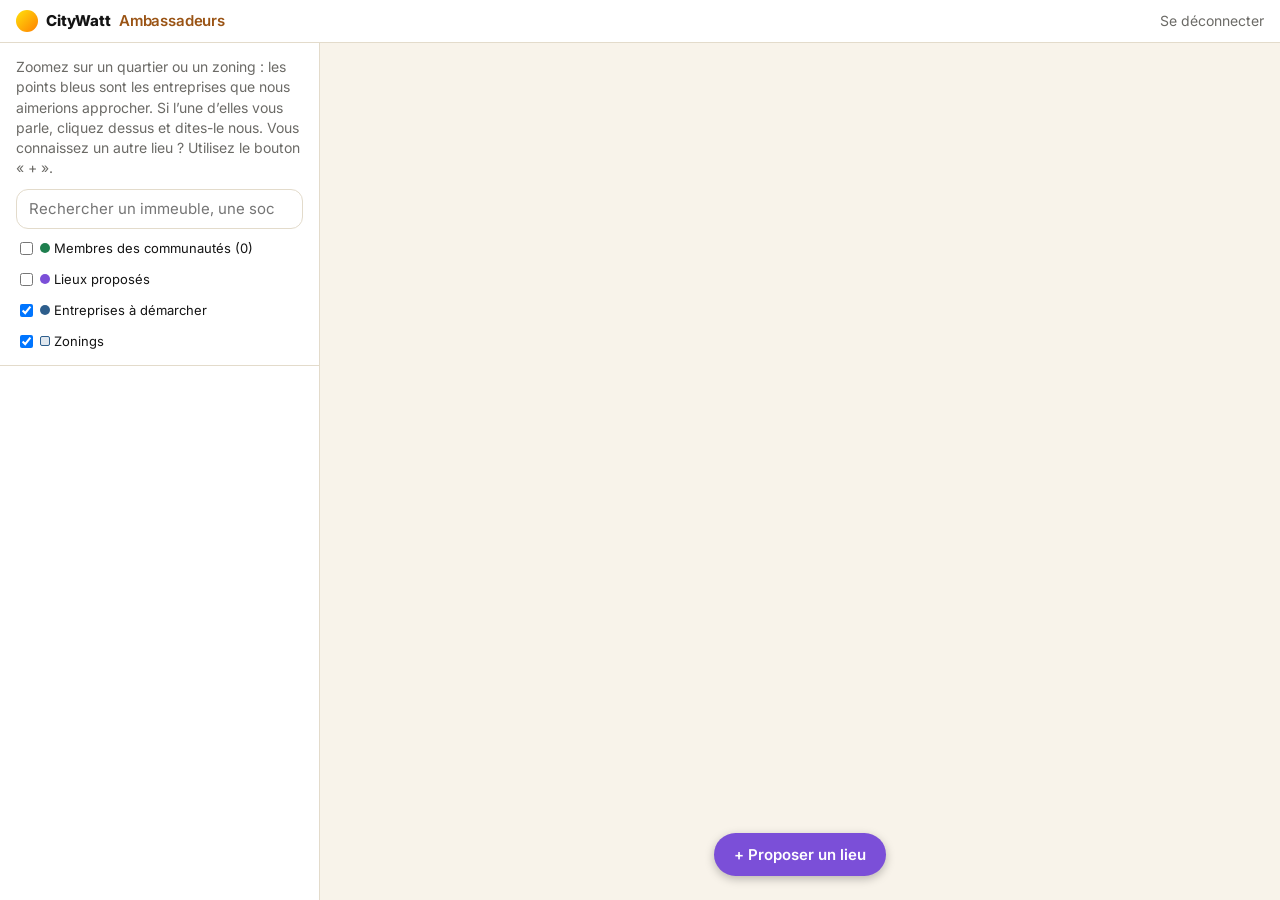
==== site/index.html @ bdba0e90 "Carte : contours des zonings et recherche d'entreprises autour d'un membre Les zonings se dessinent " ====
<!doctype html>
<html lang="fr">
<head>
  <meta charset="utf-8">
  <meta name="viewport" content="width=device-width, initial-scale=1">
  <title>CityWatt — Ambassadeurs</title>
  <link rel="stylesheet" href="vendor/leaflet/leaflet.css">
  <link rel="preconnect" href="https://fonts.googleapis.com">
  <link href="https://fonts.googleapis.com/css2?family=Inter:wght@400;500;600;700;800&display=swap" rel="stylesheet">
  <link rel="stylesheet" href="styles.css">
</head>
<body>
  <!-- Connexion -->
  <div id="login" class="overlay" hidden>
    <form id="login-form" class="card">
      <h1>CityWatt <span>Ambassadeurs</span></h1>
      <p class="muted">Aidez-nous à ouvrir les portes des grands bâtiments à Bruxelles, en Wallonie et en Flandre. Une introduction suffit : nous prenons le relais.</p>
      <label>Votre email <input name="email" type="email" required autocomplete="email"></label>
      <label>Mot de passe <input name="password" type="password" autocomplete="current-password"></label>
      <p class="error" id="login-error"></p>
      <p class="success" id="login-info" hidden></p>
      <button type="submit" class="btn primary">Se connecter</button>
      <button type="button" id="magic-link" class="link" style="margin-top:12px">Première visite ou pas de mot de passe ? Recevoir un lien de connexion par email</button>
    </form>
  </div>

  <header class="topbar">
    <div class="brand">CityWatt <span>Ambassadeurs</span></div>
    <div class="user">
      <span id="user-name"></span>
      <a id="tracker-link" href="https://meek-florentine-28add5.netlify.app/" hidden>Tous les outils</a>
      <a id="dossiers-link" href="dossiers.html" hidden>Dossiers apporteurs</a>
      <a id="admin-link" href="admin.html" hidden>Suivi équipe</a>
      <button id="logout" class="link">Se déconnecter</button>
    </div>
  </header>

  <main class="layout">
    <aside class="sidebar">
      <div class="intro">
        <p>Zoomez sur un quartier ou un zoning : les points bleus sont les entreprises que nous aimerions approcher. Si l’une d’elles vous parle, cliquez dessus et dites-le nous. Vous connaissez un autre lieu ? Utilisez le bouton « + ».</p>
        <input id="search" type="search" placeholder="Rechercher un immeuble, une société, une commune…">
        <div class="filters">
          <label><input type="checkbox" id="show-members" autocomplete="off"> <i class="dot member"></i><span>Membres des communautés (<span id="members-count">0</span>)</span></label>
          <label><input type="checkbox" id="show-suggestions" autocomplete="off"> <i class="dot sugg"></i><span>Lieux proposés</span></label>
          <label title="Entreprises repérées autour de nos membres et pas encore approchées. Zoomez sur un quartier pour les voir."><input type="checkbox" id="show-candidates" autocomplete="off" checked> <i class="dot cand"></i><span>Entreprises à démarcher</span></label>
          <label title="Contours des zonings d’activité (géoportails régionaux). Visibles en zoomant sur une commune."><input type="checkbox" id="show-zonings" autocomplete="off" checked> <i class="dot zoning"></i><span>Zonings</span></label>
          <label id="dossiers-filter" hidden><input type="checkbox" id="show-dossiers" autocomplete="off" checked> <i class="dot dossier"></i><span>Dossiers apporteurs (<span id="dossiers-count">0</span>)</span></label>
          <label id="converted-filter" hidden><input type="checkbox" id="show-converted" autocomplete="off"> <span>Afficher les points convertis / traités</span></label>
        </div>
        <p class="muted small" id="cand-hint" hidden style="margin:8px 0 0"></p>
        <button type="button" class="btn secondary" id="cand-export" hidden style="margin-top:8px;font-size:13px">Exporter toute la liste (Excel)</button>
        <!-- Critères de ciblage : texte modifiable par l'équipe dans le suivi équipe (table amb_settings). -->
        <details class="target" id="target-box" hidden>
          <summary>Qui cibler en ce moment ?</summary>
          <div id="target-text"></div>
        </details>
      </div>
      <ul id="lead-list" class="lead-list"></ul>
    </aside>

    <div class="map-wrap">
      <div id="map"></div>
      <div class="fabs">
        <button id="add-lead" class="fab fab-team" hidden title="Ajouter un immeuble à la liste (équipe)">+ Immeuble</button>
        <button id="add-place" class="fab" title="Proposer un lieu à prospecter">+ Proposer un lieu</button>
      </div>
      <div class="placing-hint">Cliquez sur la carte à l’endroit du lieu, ou tapez son adresse dans le formulaire.</div>
    </div>

    <section id="panel" class="panel" hidden>
      <button class="close" id="panel-close" aria-label="Fermer">×</button>
      <div id="panel-body"></div>
    </section>
  </main>

  <template id="form-template">
    <form class="contrib-form">
      <h3>Comment pouvez-vous nous aider ?</h3>
      <div class="paths">
        <label class="path">
          <input type="radio" name="mode" value="intro" required>
          <strong>Je fais l’introduction</strong>
          <span>Vous nous mettez en relation (email, message, café). Nous préparons un petit texte si besoin.</span>
        </label>
        <label class="path">
          <input type="radio" name="mode" value="contact">
          <strong>Je vous donne le contact</strong>
          <span>Vous nous transmettez ses coordonnées et nous l’approchons nous-mêmes.</span>
        </label>
        <label class="path">
          <input type="radio" name="mode" value="data">
          <strong>J’ai des données sur ce bâtiment</strong>
          <span>Consommation, injection, prix, dernière facture : sans forcément donner de contact.</span>
        </label>
      </div>
      <div class="fields" hidden>
        <div class="contact-block">
        <label>Nom de votre contact * <input name="contactName"></label>
        <div class="row">
          <label>Sa fonction <input name="contactFunction"></label>
          <label>Sa société <input name="contactCompany"></label>
        </div>
        <div class="row contact-only">
          <label>Email <input name="contactEmail" type="email"></label>
          <label>Téléphone <input name="contactPhone" type="tel"></label>
        </div>
        <label>Comment le connaissez-vous ? <input name="relation" placeholder="Ancien collègue, ami, client, conseil d’administration…"></label>
        <div class="row">
          <label>Qualité du lien
            <select name="strength">
              <option value="">—</option><option>Fort</option><option>Moyen</option><option>Faible</option>
            </select>
          </label>
          <label class="intro-only">Quand ?
            <select name="when">
              <option value="">—</option>
              <option>Tout de suite</option>
              <option>Demain</option>
              <option>Dans une semaine</option>
              <option>Indéterminé</option>
            </select>
          </label>
        </div>
        <label class="checkbox contact-only"><input type="checkbox" name="mentionName" checked> Vous pouvez dire que vous venez de ma part</label>
        </div>
        <div class="energy-slot"></div>
        <label>Remarques <textarea name="remarks" rows="3"></textarea></label>
        <p class="error"></p>
        <button type="submit" class="btn primary">Envoyer</button>
      </div>
    </form>
  </template>

  <!-- Données énergie : insérées dans le formulaire d'un immeuble et dans « Proposer un lieu ». -->
  <template id="energy-template">
    <fieldset class="energy">
      <legend>Données énergie <span class="muted optional">(facultatif)</span></legend>
      <div class="row">
        <label>Consommation annuelle (MWh/an) <input name="consumptionMwh" type="number" min="0" step="any"></label>
        <label>Injection annuelle (MWh/an) <input name="injectionMwh" type="number" min="0" step="any"></label>
      </div>
      <label>Fournisseur actuel <input name="supplier" placeholder="Engie, Luminus, TotalEnergies…"></label>
      <div class="row">
        <label>Formule de prélèvement
          <select name="offtakeFormula"><option value="">—</option><option>Fixe</option><option>Variable</option><option>Indexé</option></select>
        </label>
        <label class="checkbox bihoraire"><input type="checkbox" name="offtakeBihoraire"> Bi-horaire (jour / nuit)</label>
      </div>
      <label>Détail du prix de prélèvement <input name="offtakeDetail" placeholder="Ex. 0,21 €/kWh · Belpex + 12 €/MWh · jour 0,24 / nuit 0,18"></label>
      <div class="row">
        <label>Formule d’injection
          <select name="injectionFormula"><option value="">—</option><option>Fixe</option><option>Variable</option><option>Indexé</option></select>
        </label>
        <label>Détail du prix d’injection <input name="injectionDetail" placeholder="Ex. 0,04 €/kWh"></label>
      </div>
      <p class="notice">📄 <strong>Dernière facture d’électricité :</strong> elle ne peut pas dater de plus de 3 mois.
        Si vous ne remplissez pas les champs ci-dessus (consommation, injection, formules de prix…), ces informations doivent figurer sur la facture.</p>
      <label>Dernière facture <span class="muted">(PDF ou photo, 10 Mo max.)</span>
        <input name="invoice" type="file" accept="application/pdf,image/jpeg,image/png,image/webp,image/heic,image/heif"></label>
      <label class="checkbox invoice-confirm" hidden><input type="checkbox" name="invoiceRecent"> Je confirme que cette facture date de moins de 3 mois</label>
      <p class="muted small">🔒 La facture n’est visible que par l’équipe RaYSun et elle est supprimée automatiquement après 10 jours.</p>
    </fieldset>
  </template>

  <template id="sugg-template">
    <form class="contrib-form sugg-form">
      <h3>Proposer un lieu à prospecter</h3>
      <p class="muted small">Un bâtiment avec une belle toiture, un gros consommateur, un endroit où vous connaissez quelqu’un : dites-nous où aller.</p>
      <label>Nom du lieu * <input name="placeName" required placeholder="Ex. Basilique de Koekelberg"></label>
      <label>Adresse <input name="address" placeholder="Rue, numéro, commune"></label>
      <button type="button" class="btn secondary locate">Localiser sur la carte</button>
      <p class="where muted small">Ou cliquez directement sur la carte.</p>
      <label>Pourquoi ce lieu ? <textarea name="reason" rows="3" placeholder="Grande toiture, consommation importante, projet en cours…"></textarea></label>
      <div class="row">
        <label>Type de bâtiment
          <select name="buildingType">
            <option value="">—</option><option>Professionnel</option><option>Copropriété</option>
            <option>Logement social</option><option>Bâtiment public</option><option>Autre</option>
          </select>
        </label>
        <label>Région
          <select name="region"><option>Bruxelles</option><option>Wallonie</option><option>Flandre</option></select>
        </label>
      </div>
      <div class="row">
        <label>Panneaux solaires sur place ?
          <select name="hasPv"><option value="">—</option><option>Oui</option><option>Non</option><option>Je ne sais pas</option></select>
        </label>
        <label>Puissance (kWc) <input name="pvKwp" type="number" min="0" step="any"></label>
      </div>
      <p class="muted small">Maisons individuelles non acceptées. Voir « 🎯 Qui cibler en ce moment ? » dans la colonne de gauche.</p>
      <div class="paths">
        <label class="path">
          <input type="radio" name="hasContact" value="yes" required>
          <strong>J’ai un contact</strong>
          <span>Je connais quelqu’un sur place.</span>
        </label>
        <label class="path">
          <input type="radio" name="hasContact" value="no">
          <strong>Pas de contact</strong>
          <span>Je vous signale juste le lieu.</span>
        </label>
      </div>
      <div class="contact-fields" hidden>
        <label>Nom du contact * <input name="contactName"></label>
        <label>Sa fonction <input name="contactFunction"></label>
        <div class="row">
          <label>Email <input name="contactEmail" type="email"></label>
          <label>Téléphone <input name="contactPhone" type="tel"></label>
        </div>
        <label>Comment le connaissez-vous ? <input name="relation"></label>
      </div>
      <div class="energy-slot"></div>
      <p class="error"></p>
      <button type="submit" class="btn primary">Envoyer le lieu</button>
    </form>
  </template>

  <template id="lead-template">
    <form class="contrib-form lead-form">
      <h3 class="form-title">Ajouter un immeuble</h3>
      <label>Nom de l’immeuble / du site * <input name="name" required placeholder="Ex. Hôpital Delta — CHIREC"></label>
      <!-- Vague et priorité ne sont plus affichées ; valeurs neutres gardées pour la base. -->
      <input type="hidden" name="wave" value="1"><input type="hidden" name="priority" value="B">
      <label>Adresse <input name="address" placeholder="Rue et numéro"></label>
      <label>Commune <input name="municipality" placeholder="1160 Auderghem"></label>
      <button type="button" class="btn secondary locate">Localiser sur la carte</button>
      <p class="where muted small">Ou cliquez directement sur la carte.</p>
      <label>Angle d’entrée <textarea name="pitch" rows="3"></textarea></label>
      <label>Société(s) identifiée(s) <input name="companies"></label>
      <label>Propriétaire / gestionnaire <input name="owner"></label>
      <div class="row">
        <label>Rôle visé dans CityWatt <input name="targetRole" placeholder="Producteur + consommateur"></label>
        <label>Fonction à viser <input name="targetFunction"></label>
      </div>
      <div class="row">
        <label>Solaire (kWc) <input name="solarKwp" placeholder="338 (est.)"></label>
        <label>Production (MWh/an) <input name="productionMwh" type="number" min="0" step="any"></label>
      </div>
      <label>Consommation — borne basse (MWh/an) <input name="consumptionMwh" type="number" min="0" step="any"></label>
      <label>Où nous en sommes <span class="muted small">(caché aux ambassadeurs)</span> <textarea name="status" rows="2"></textarea></label>
      <p class="error"></p>
      <button type="submit" class="btn primary">Enregistrer l’immeuble</button>
      <button type="button" class="link danger delete-lead" hidden style="margin-top:12px">Supprimer cet immeuble</button>
    </form>
  </template>

  <script src="vendor/leaflet/leaflet.js"></script>
  <script src="vendor/supabase.js"></script>
  <script src="config.js"></script>
  <script src="auth.js"></script>
  <script src="map.js"></script>
  <script src="app.js"></script>
</body>
</html>
---- site/styles.css ----
/* Charte RaYSun (même jeu de couleurs que les outils internes) : fond crème, encre noire,
   soleil jaune vers orange, boutons en pilule. */
:root {
  --bg: #F8F3EA;
  --surface: #ffffff;
  --text: #141414;
  --muted: #6B6A66;
  --border: #E3DBCB;
  --accent: #9A5415;
  --accent-soft: #FBEBDB;
  --pill: #141414;
  --sun1: #FFE20C;
  --sun2: #FF8001;
  --prio-A: #d9480f;
  --prio-B: #f59f00;
  --prio-C: #5c7cfa;
  --member: #1E7F4E;
  --sugg: #7B4FD8;
  --font: "Inter", system-ui, -apple-system, "Segoe UI", Roboto, sans-serif;
}

* { box-sizing: border-box; }
html, body { height: 100%; margin: 0; }
body {
  font: 15px/1.45 var(--font);
  -webkit-font-smoothing: antialiased;
  color: var(--text);
  background: var(--bg);
  display: flex;
  flex-direction: column;
}
[hidden] { display: none !important; }
h1, h2, h3 { margin: 0 0 .4em; line-height: 1.2; }
.muted { color: var(--muted); }
.small { font-size: 13px; }
.error { color: #c92a2a; min-height: 1em; margin: .3em 0; }

/* Barre du haut */
.topbar {
  display: flex; align-items: center; justify-content: space-between;
  padding: 10px 16px; background: var(--surface); border-bottom: 1px solid var(--border);
}
.brand, h1 { font-weight: 800; letter-spacing: -.01em; }
.brand { display: flex; align-items: center; gap: 8px; }
.brand::before { content: ""; width: 22px; height: 22px; border-radius: 50%; flex: none; background: linear-gradient(135deg, var(--sun1), var(--sun2)); }
.brand span, h1 span { color: var(--accent); font-weight: 600; }
.user { display: flex; gap: 14px; align-items: center; font-size: 14px; }
.user a { color: var(--accent); }
button.link.danger { color: #c92a2a; }
button.link { background: none; border: 0; color: var(--muted); cursor: pointer; font: inherit; padding: 0; }

/* Mise en page */
.layout { flex: 1; display: grid; grid-template-columns: 320px 1fr; position: relative; min-height: 0; }
.sidebar { background: var(--surface); border-right: 1px solid var(--border); display: flex; flex-direction: column; min-height: 0; }
.intro { padding: 14px 16px; border-bottom: 1px solid var(--border); }
.intro p { margin: 0 0 10px; font-size: 14px; color: var(--muted); }
input, select, textarea {
  width: 100%; padding: 8px 12px; border: 1px solid var(--border); border-radius: 12px;
  font: inherit; background: var(--surface); color: var(--text);
}
input:focus, select:focus, textarea:focus { outline: 2px solid var(--sun2); outline-offset: -1px; }
.filters { display: flex; gap: 12px; align-items: center; margin-top: 10px; font-size: 13px; flex-wrap: wrap; }
.filters label { display: flex; gap: 4px; align-items: center; }
.filters input { width: auto; }

.dot { display: inline-block; width: 10px; height: 10px; border-radius: 50%; flex: none; }
.prio-A { background: var(--prio-A); }
.prio-B { background: var(--prio-B); }
.prio-C { background: var(--prio-C); }
.dot.lead, .pin.lead { background: #F08A00; }
.dot.dossier { background: #141414; }
.dot.cand, .pin.cand { background: #2E5E8C; }
.dot.zoning { background: rgba(46,94,140,.15); border: 1.5px solid #2E5E8C; border-radius: 2px; }
.member-dot.clickable { cursor: pointer; width: 12px; height: 12px; left: -6px; top: -6px; }
.pin.cand { width: 12px; height: 12px; left: -6px; top: -6px; border-width: 1.5px; }
.pin.cand.selected { width: 20px; height: 20px; left: -10px; top: -10px; box-shadow: 0 0 0 4px rgba(46,94,140,.35), 0 1px 4px rgba(0,0,0,.4); }
.pin.lead { width: 18px; height: 18px; left: -9px; top: -9px; }
.pin.lead.selected { width: 26px; height: 26px; left: -13px; top: -13px; }
.pin.dossier { background: #141414; border-color: #FFE20C; color: #FFE20C; }

.lead-list { list-style: none; margin: 0; padding: 0; overflow-y: auto; flex: 1; }
.lead-list li { display: flex; gap: 10px; align-items: center; padding: 10px 16px; border-bottom: 1px solid var(--border); cursor: pointer; }
.lead-list li:hover { background: var(--bg); }
.lead-list li.active { background: var(--accent-soft); }
.lead-list li div { flex: 1; min-width: 0; }
.lead-list strong { display: block; font-size: 14px; }
.lead-list small { color: var(--muted); }
.lead-list li.empty { color: var(--muted); cursor: default; }
.badge { background: var(--border); border-radius: 10px; padding: 1px 8px; font-size: 12px; }
.badge.mine { background: var(--pill); color: #fff; }


/* Marqueurs (communs à Google Maps et OpenStreetMap) */
.mk { position: relative; width: 0; height: 0; }
.mk > * { position: absolute; }
.pin {
  width: 26px; height: 26px; left: -13px; top: -13px; cursor: pointer;
  border-radius: 50%; border: 2px solid #fff; box-shadow: 0 1px 4px rgba(0,0,0,.4);
  color: #fff; font-weight: 700; font-size: 12px; display: grid; place-items: center;
}
.pin.selected { width: 34px; height: 34px; left: -17px; top: -17px; box-shadow: 0 0 0 4px rgba(255,128,1,.5), 0 1px 4px rgba(0,0,0,.4); }
.pin.sugg { background: var(--sugg); font-size: 16px; }
.pin.converted { opacity: .45; filter: grayscale(.6); }
.mk-label {
  top: -10px; white-space: nowrap; cursor: pointer;
  background: rgba(255,255,255,.92); box-shadow: 0 1px 3px rgba(0,0,0,.25); border-radius: 4px;
  font: 600 12px/1.4 var(--font); color: #141414; padding: 1px 6px;
}
.mk-label.right { left: 16px; }
.mk-label.left { right: 16px; }
.hide-labels .mk-label { display: none; }
.member-dot {
  width: 10px; height: 10px; left: -5px; top: -5px; border-radius: 50%;
  background: var(--member); border: 1.5px solid #fff; box-shadow: 0 0 2px rgba(0,0,0,.4);
}
.dot.member { background: var(--member); }
.dot.sugg { background: var(--sugg); }

/* Bouton « + » et consigne de placement */
.map-wrap { position: relative; min-height: 0; }
.map-wrap #map { position: absolute; inset: 0; }
.fabs { position: absolute; left: 50%; bottom: 24px; transform: translateX(-50%); z-index: 900; display: flex; gap: 10px; }
.fab {
  background: var(--sugg); color: #fff; border: 0; border-radius: 24px; padding: 12px 20px;
  font: 600 15px var(--font); box-shadow: 0 3px 10px rgba(0,0,0,.25); cursor: pointer;
}
.placing .fabs { display: none; }
.fab-team { background: var(--pill); }
.placing-hint {
  display: none; position: absolute; top: 12px; left: 50%; transform: translateX(-50%); z-index: 900;
  background: var(--text); color: #fff; padding: 8px 16px; border-radius: 999px; font-size: 14px; max-width: 90%;
}
.placing .placing-hint { display: block; }
.lead-list li.list-title { cursor: default; background: var(--bg); font-size: 12px; font-weight: 600; text-transform: uppercase; color: var(--muted); padding: 8px 16px; }

/* Fiche */
.panel {
  position: absolute; top: 0; right: 0; bottom: 0; width: min(440px, 100%);
  background: var(--surface); border-left: 1px solid var(--border); box-shadow: -4px 0 16px rgba(0,0,0,.08);
  overflow-y: auto; padding: 20px; z-index: 1000;
}
.close { position: absolute; top: 10px; right: 12px; border: 0; background: none; font-size: 26px; cursor: pointer; color: var(--muted); }
.panel-head h2 { margin-top: 8px; font-size: 20px; padding-right: 20px; }
.tag { display: inline-block; font-size: 12px; font-weight: 600; padding: 2px 8px; border-radius: 10px; background: var(--border); }
.tag.prio-A, .tag.prio-B, .tag.prio-C, .tag.sugg { color: #fff; }
.tag.prio-A { background: var(--prio-A); }
.tag.prio-B { background: var(--prio-B); }
.tag.prio-C { background: var(--prio-C); }
.dot.lead, .pin.lead { background: #F08A00; }
.dot.dossier { background: #141414; }
.pin.lead { width: 18px; height: 18px; left: -9px; top: -9px; }
.pin.lead.selected { width: 26px; height: 26px; left: -13px; top: -13px; }
.pin.dossier { background: #141414; border-color: #FFE20C; color: #FFE20C; }
.tag.sugg { background: var(--sugg); }
.pitch { background: var(--accent-soft); padding: 12px 14px; border-radius: 14px; }
dl { margin: 12px 0; }
.kv { display: grid; grid-template-columns: 140px 1fr; gap: 8px; padding: 6px 0; border-bottom: 1px solid var(--border); font-size: 14px; }
.kv dt { color: var(--muted); }
.kv dd { margin: 0; overflow-wrap: anywhere; }
.status { border-left: 3px solid var(--prio-B); padding: 4px 12px; margin: 12px 0; }
.status p { margin: 4px 0 0; font-size: 14px; }
.admin-actions { border: 1px dashed var(--border); border-radius: 14px; padding: 10px 12px; margin: 12px 0; }
.admin-buttons { display: flex; gap: 8px; flex-wrap: wrap; margin-top: 6px; }
.mine-list ul { margin: 4px 0 0; padding-left: 18px; }
.success { background: var(--accent-soft); color: var(--accent); padding: 10px 14px; border-radius: 14px; margin: 12px 0; }

/* Formulaire */
.contrib-form { margin-top: 18px; border-top: 1px solid var(--border); padding-top: 16px; }
.contrib-form label { display: block; margin: 10px 0; font-size: 14px; }
.contrib-form label > input, .contrib-form label > select, .contrib-form label > textarea { margin-top: 4px; }
.row { display: grid; grid-template-columns: 1fr 1fr; gap: 10px; }
.row label { margin: 0; }
.paths { display: grid; grid-template-columns: repeat(auto-fit, minmax(150px, 1fr)); gap: 10px; }
.path { border: 1px solid var(--border); border-radius: 16px; padding: 12px; cursor: pointer; margin: 0 !important; }
.path input { position: absolute; opacity: 0; pointer-events: none; }
.path strong { display: block; margin-bottom: 4px; }
.path span { color: var(--muted); font-size: 13px; }
.path.checked { border-color: var(--accent); background: var(--accent-soft); }
.path:focus-within { outline: 2px solid var(--sun2); }
.contrib-form[data-mode="intro"] .contact-only { display: none; }
.contrib-form[data-mode="contact"] .intro-only { display: none; }
.contrib-form[data-mode="data"] .contact-block { display: none; }
.contrib-form[data-mode="data"] .energy .optional { display: none; }
.energy { border: 1px solid var(--border); border-radius: 16px; padding: 4px 12px 8px; margin: 14px 0; }
.energy legend { font-weight: 600; font-size: 14px; padding: 0 4px; }
.energy .bihoraire { align-self: end; margin-bottom: 8px; }
.notice { background: #FCF0D9; border-radius: 12px; padding: 8px 10px; font-size: 13px; margin: 12px 0 4px; }

/* Critères de ciblage (texte géré par l'équipe) */
.target { margin-top: 10px; font-size: 13px; background: var(--accent-soft); border-radius: 14px; padding: 10px 12px; }
.target summary { cursor: pointer; font-weight: 600; color: var(--accent); }
.target #target-text { white-space: pre-line; margin-top: 6px; }
.checkbox { display: flex !important; gap: 8px; align-items: center; }
.checkbox input { width: auto; }

.btn { border: 0; border-radius: 999px; padding: 10px 16px; font: inherit; font-weight: 600; cursor: pointer; }
.btn.primary { background: var(--pill); color: #fff; width: 100%; }
.btn.primary:hover { background: var(--accent); }
.btn.secondary { background: var(--surface); color: var(--text); border: 1px solid var(--border); padding: 8px 14px; }

/* Connexion */
.overlay { position: fixed; inset: 0; background: rgba(20,20,20,.45); display: grid; place-items: center; z-index: 2000; padding: 16px; }
.card { background: var(--surface); border-radius: 22px; padding: 24px; width: min(400px, 100%); }
.card label { display: block; margin: 10px 0; font-size: 14px; }
.card input { margin-top: 4px; }

/* Mobile : la liste passe sous la carte, la fiche en plein écran */
@media (max-width: 760px) {
  .layout { grid-template-columns: 1fr; grid-template-rows: 55vh 1fr; }
  .fabs { bottom: 12px; }
  .fab { padding: 10px 14px; font-size: 14px; }
  .sidebar { order: 2; border-right: 0; border-top: 1px solid var(--border); }
  .intro p { display: none; }
  .panel { position: fixed; top: 0; width: 100%; }
  .row, .paths { grid-template-columns: 1fr; }
  .kv { grid-template-columns: 1fr; gap: 2px; }
  .user #user-name { display: none; }
}

.btn.secondary:hover { border-color: var(--accent); }
:focus-visible { outline: 2px solid var(--sun2); outline-offset: 2px; }
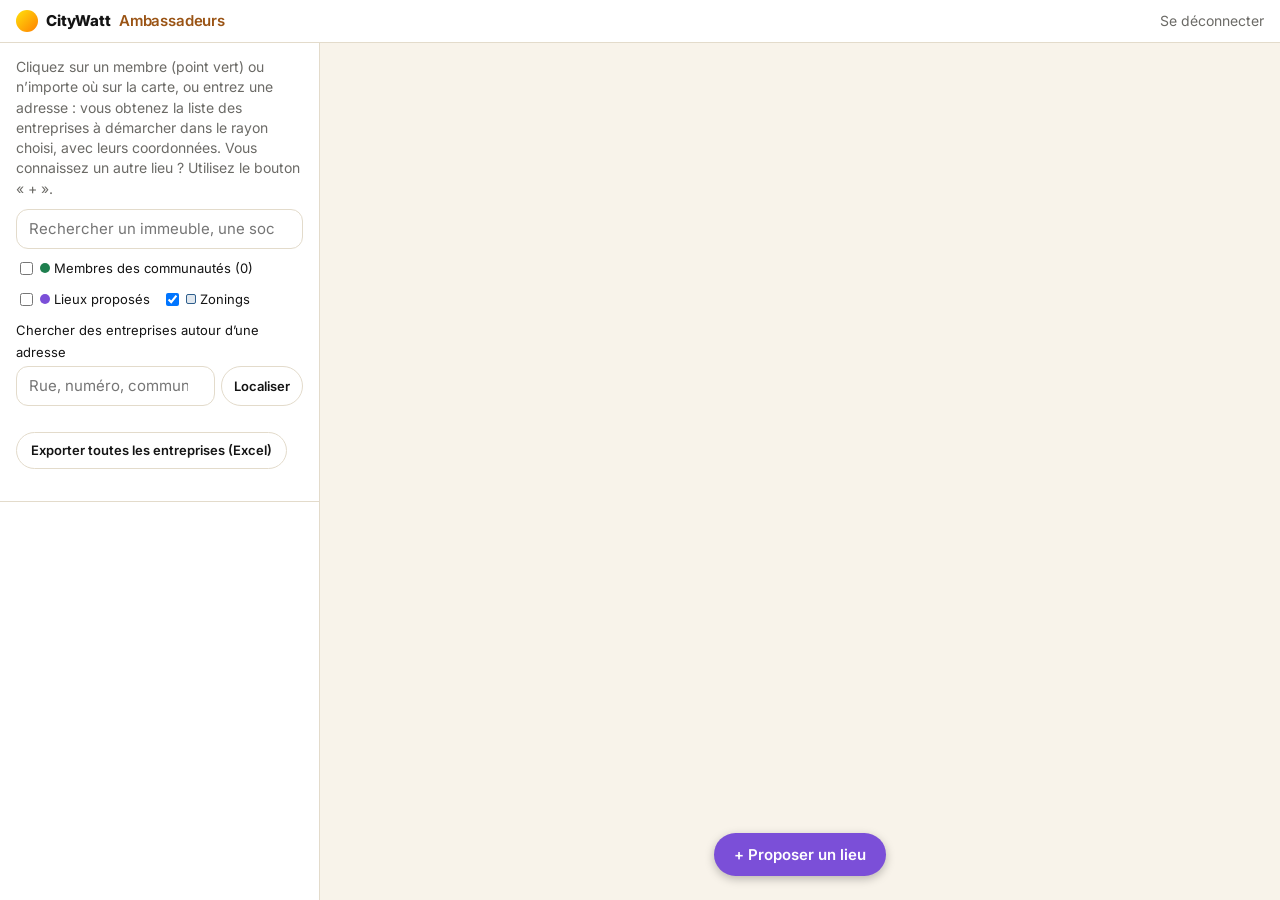
==== commit b81c469f: "Carte : recherche d'entreprises autour d'un point pour tous, en liste, avec création de fiche Odoo L" ====
--- a/site/index.html
+++ b/site/index.html
@@ -38,18 +38,29 @@
   <main class="layout">
     <aside class="sidebar">
       <div class="intro">
-        <p>Zoomez sur un quartier ou un zoning : les points bleus sont les entreprises que nous aimerions approcher. Si l’une d’elles vous parle, cliquez dessus et dites-le nous. Vous connaissez un autre lieu ? Utilisez le bouton « + ».</p>
+        <p>Cliquez sur un membre (point vert) ou n’importe où sur la carte, ou entrez une adresse : vous obtenez la liste des entreprises à démarcher dans le rayon choisi, avec leurs coordonnées. Vous connaissez un autre lieu ? Utilisez le bouton « + ».</p>
         <input id="search" type="search" placeholder="Rechercher un immeuble, une société, une commune…">
         <div class="filters">
           <label><input type="checkbox" id="show-members" autocomplete="off"> <i class="dot member"></i><span>Membres des communautés (<span id="members-count">0</span>)</span></label>
           <label><input type="checkbox" id="show-suggestions" autocomplete="off"> <i class="dot sugg"></i><span>Lieux proposés</span></label>
-          <label title="Entreprises repérées autour de nos membres et pas encore approchées. Zoomez sur un quartier pour les voir."><input type="checkbox" id="show-candidates" autocomplete="off" checked> <i class="dot cand"></i><span>Entreprises à démarcher</span></label>
           <label title="Contours des zonings d’activité (géoportails régionaux). Visibles en zoomant sur une commune."><input type="checkbox" id="show-zonings" autocomplete="off" checked> <i class="dot zoning"></i><span>Zonings</span></label>
           <label id="dossiers-filter" hidden><input type="checkbox" id="show-dossiers" autocomplete="off" checked> <i class="dot dossier"></i><span>Dossiers apporteurs (<span id="dossiers-count">0</span>)</span></label>
           <label id="converted-filter" hidden><input type="checkbox" id="show-converted" autocomplete="off"> <span>Afficher les points convertis / traités</span></label>
         </div>
-        <p class="muted small" id="cand-hint" hidden style="margin:8px 0 0"></p>
-        <button type="button" class="btn secondary" id="cand-export" hidden style="margin-top:8px;font-size:13px">Exporter toute la liste (Excel)</button>
+        <form id="around-form" style="margin-top:10px">
+          <label class="small" for="around-address">Chercher des entreprises autour d’une adresse</label>
+          <div style="display:flex;gap:6px;margin-top:4px">
+            <input id="around-address" type="search" autocomplete="off" placeholder="Rue, numéro, commune">
+            <button type="submit" class="btn secondary" style="padding:8px 12px;font-size:13px">Localiser</button>
+          </div>
+          <p class="error small" id="around-msg" style="margin:4px 0 0"></p>
+        </form>
+        <div id="zoning-import" hidden style="margin-top:8px">
+          <button type="button" class="btn secondary" id="zoning-import-btn" style="font-size:13px">Mettre à jour les zonings</button>
+          <p class="muted small" id="zoning-import-msg" style="margin:6px 0 0;white-space:pre-line"></p>
+        </div>
+        <button type="button" class="btn secondary" id="cand-export" style="margin-top:8px;font-size:13px">Exporter toutes les entreprises (Excel)</button>
+        <p class="error small" id="cand-export-msg" style="margin:4px 0 0"></p>
         <!-- Critères de ciblage : texte modifiable par l'équipe dans le suivi équipe (table amb_settings). -->
         <details class="target" id="target-box" hidden>
           <summary>Qui cibler en ce moment ?</summary>
--- a/site/styles.css
+++ b/site/styles.css
@@ -219,3 +219,21 @@
 
 .btn.secondary:hover { border-color: var(--accent); }
 :focus-visible { outline: 2px solid var(--sun2); outline-offset: 2px; }
+
+/* Recherche d'entreprises autour d'un point : critères et liste de résultats */
+.search-fields { display: grid; grid-template-columns: 1fr 1fr; gap: 8px; margin-top: 8px; }
+.search-fields select { margin-top: 4px; }
+.cand-card { border: 1px solid var(--border); border-radius: 14px; padding: 12px; margin: 0 0 10px; background: var(--surface); }
+.cand-card.active { border-color: #2E5E8C; }
+.cand-card.done { opacity: .75; }
+.cand-card h3 { margin: 0 0 2px; font-size: 15px; }
+.cand-card p { margin: 4px 0 0; overflow-wrap: anywhere; }
+.cand-name { background: none; border: 0; padding: 0; font: inherit; font-weight: 700; color: var(--text); text-align: left; cursor: pointer; }
+.cand-name:hover { text-decoration: underline; }
+.cand-actions { display: flex; flex-wrap: wrap; gap: 6px; margin-top: 10px; }
+.cand-actions .btn { font-size: 13px; padding: 7px 12px; text-decoration: none; }
+.cand-contact { margin-top: 8px; font-size: 13px; }
+.cand-contact summary { cursor: pointer; color: var(--muted); }
+.cand-contact form { display: grid; grid-template-columns: 1fr 1fr; gap: 6px; margin-top: 6px; }
+.cand-contact .btn { grid-column: 1 / -1; justify-self: start; font-size: 13px; }
+@media (max-width: 600px) { .search-fields, .cand-contact form { grid-template-columns: 1fr; } }
